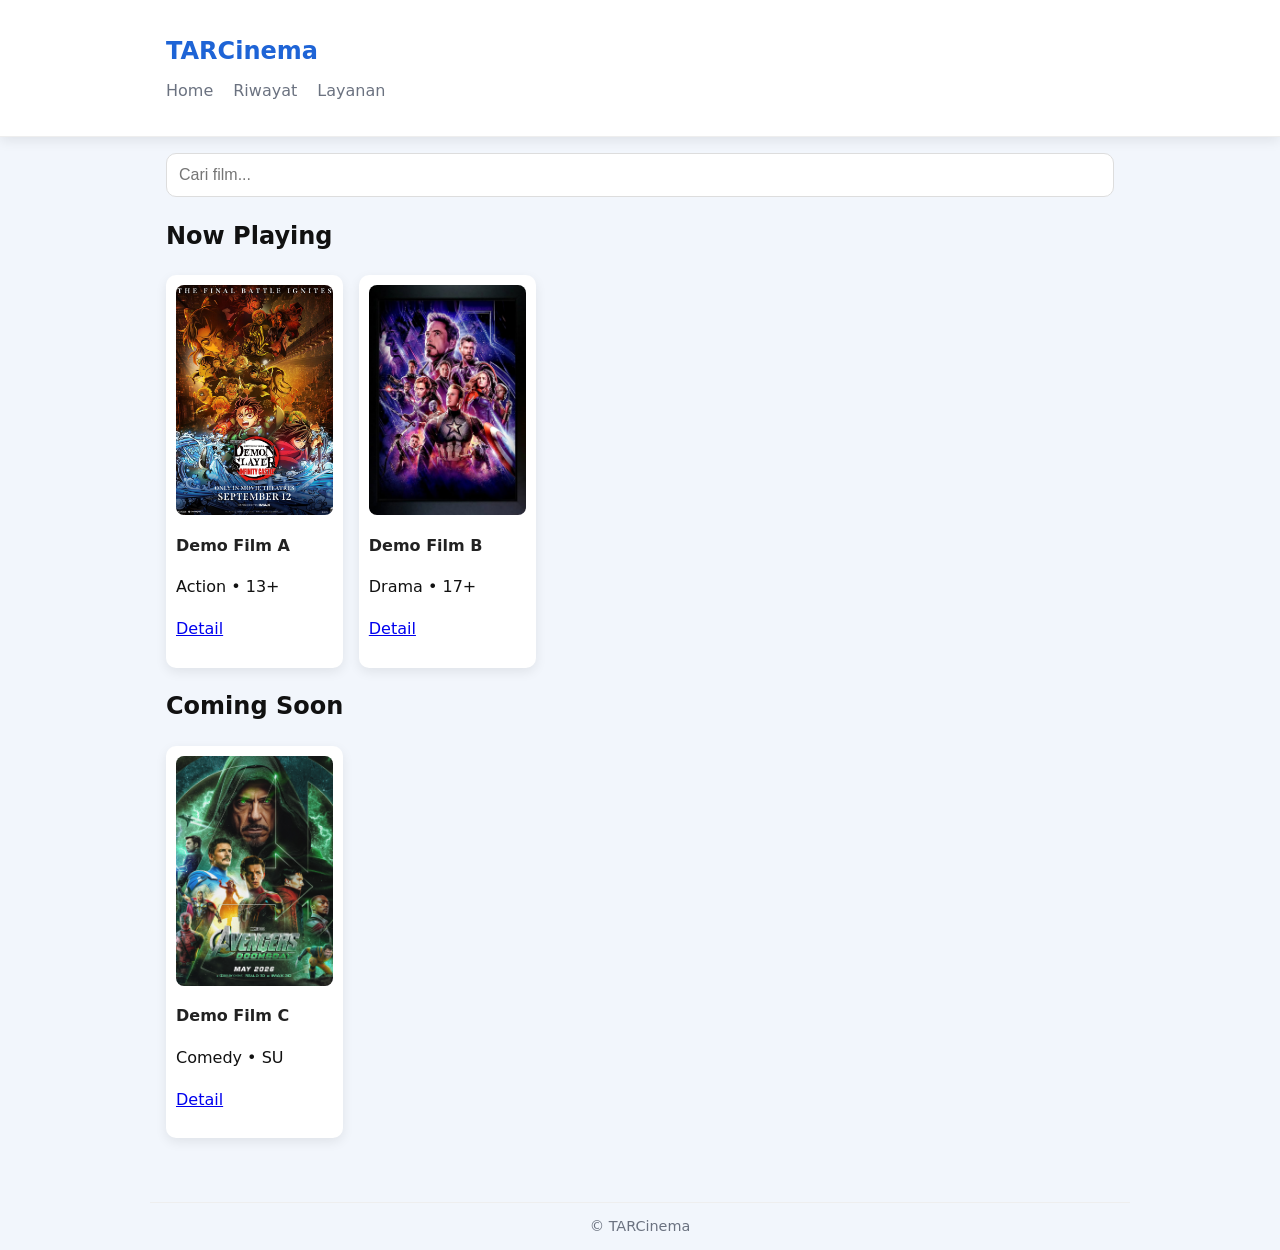
==== index.html @ 1cc2faab "First Commit - basic homepage and chatbot feature" ====
<!doctype html>
<html lang="id">
<head>
  <meta charset="utf-8" />
  <meta name="viewport" content="width=device-width,initial-scale=1" />
  <title>Now Playing - </title>
  <link rel="stylesheet" href="css/style.css" />
  <script src="https://code.jquery.com/jquery-3.7.0.min.js"></script>
</head>
<body>
  <header class="navbar">
    <div class="container">
      <h1 class="brand">TARCinema</h1>
      <nav>
        <a href="index.html">Home</a>
        <a href="">Riwayat</a>
        <a href="customer.html">Layanan</a>
      </nav>
    </div>
  </header>

  <main class="container">
    <section class="search">
      <input id="searchInput" placeholder="Cari film..." />
    </section>

    <section>
      <h2>Now Playing</h2>
      <div id="nowPlaying" class="cards-grid"></div>
    </section>

    <section>
      <h2>Coming Soon</h2>
      <div id="comingSoon" class="cards-grid"></div>
    </section>
  </main>

  <footer class="container footer">© TARCinema </footer>

  <script src="js/app.js"></script>
  <script>
    $(function(){
      renderHome();
    });
  </script>
</body>
</html>
---- css/style.css ----
:root {
  --accent: #1e64d6;
  --accent-hover: #1555b8;
  --muted: #6b7280;
  --bg: #f2f6fc;
  --card: #fff;
  --radius: 10px;
  --shadow: 0 4px 12px rgba(0, 0, 0, 0.08);
}

* {
  box-sizing: border-box;
}

body {
  margin: 0;
  font-family: 'Inter', system-ui, Segoe UI, Arial, sans-serif;
  background: var(--bg);
  color: #111;
  line-height: 1.6;
}

.container {
  max-width: 980px;
  margin: 0 auto;
  padding: 16px;
}

.navbar {
  background: var(--card);
  padding: 16px;
  border-bottom: 1px solid #eee;
  box-shadow: var(--shadow);
  position: sticky;
  top: 0;
  z-index: 50;
}

.brand {
  font-weight: 700;
  margin: 0;
  color: var(--accent);
  font-size: 1.5rem;
}

.navbar nav {
  margin-top: 8px;
  display: flex;
  gap: 20px;
}

.navbar a {
  text-decoration: none;
  color: var(--muted);
  font-weight: 500;
  transition: 0.2s;
}

.navbar a:hover {
  color: var(--accent);
}

.cards-grid {
  display: grid;
  grid-template-columns: repeat(auto-fill, minmax(160px, 1fr));
  gap: 16px;
  margin: 16px 0;
}

.card {
  background: var(--card);
  padding: 10px;
  border-radius: var(--radius);
  box-shadow: var(--shadow);
  transition: transform 0.2s, box-shadow 0.2s;
}

.card:hover {
  transform: translateY(-4px);
  box-shadow: 0 6px 16px rgba(0, 0, 0, 0.12);
}

.card img {
  width: 100%;
  height: 230px;
  object-fit: cover;
  border-radius: 8px;
}

.card h3 {
  margin: 10px 0 4px;
  font-size: 1rem;
  color: #222;
}

.search input {
  width: 100%;
  padding: 12px;
  border-radius: var(--radius);
  border: 1px solid #ddd;
  font-size: 1rem;
  transition: 0.2s;
}

.search input:focus {
  border-color: var(--accent);
  outline: none;
  box-shadow: 0 0 0 3px rgba(30, 100, 214, 0.2);
}

.footer {
  margin-top: 32px;
  padding: 12px;
  text-align: center;
  color: var(--muted);
  font-size: 0.9rem;
  border-top: 1px solid #eee;
}
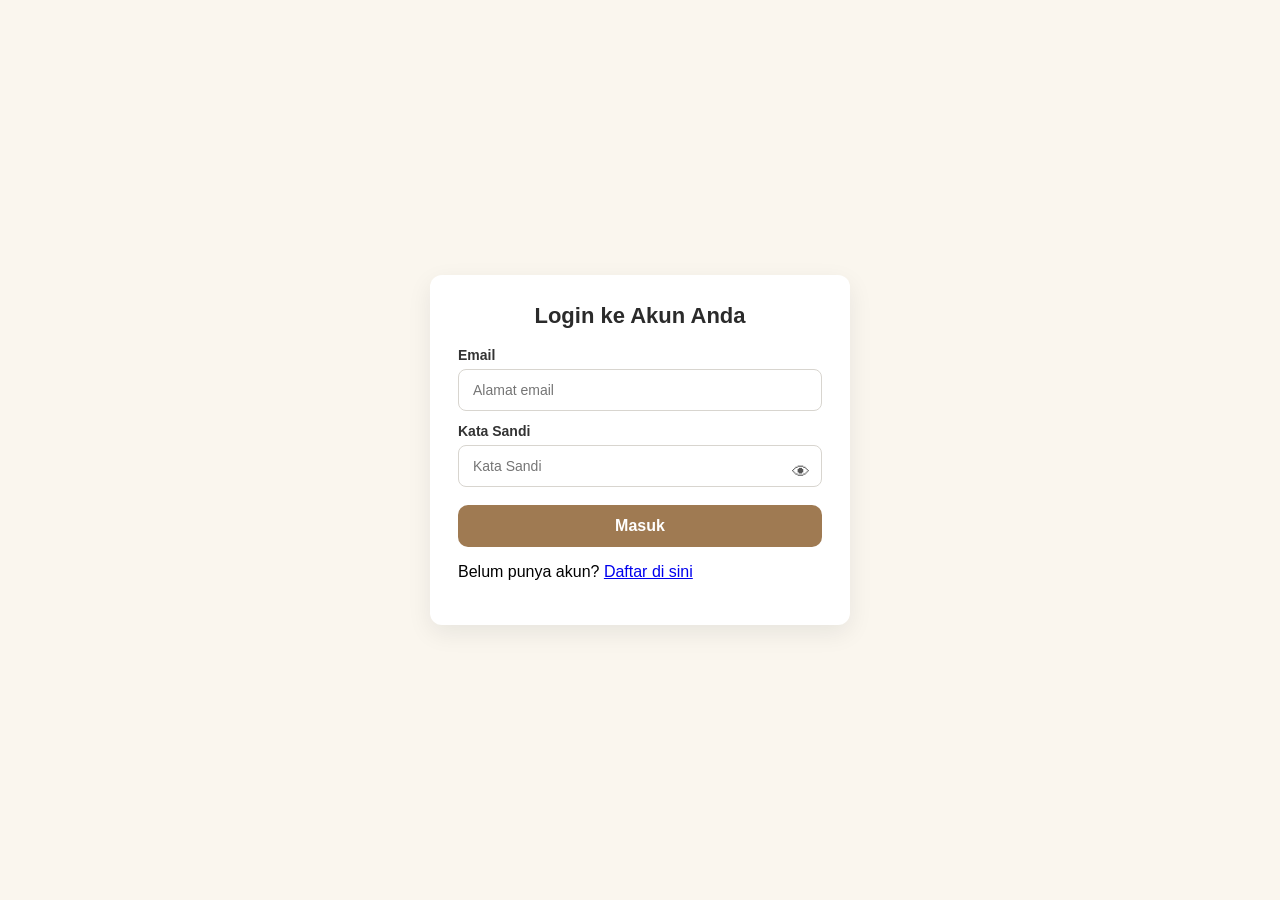
==== commit df0d3b10: "Fitur Register" ====
--- a/index.html
+++ b/index.html
@@ -36,6 +36,30 @@
   </main>
 
   <footer class="container footer">© TARCinema </footer>
+  <script>
+  $(function () {
+    const loggedInUser = JSON.parse(localStorage.getItem('loggedInUser'));
+    if (!loggedInUser) {
+      alert('Silakan login dulu.');
+      window.location.href = 'login.html';
+      return;
+    }
+
+    // Tampilkan nama user di navbar (opsional)
+    $('.navbar .container').append(
+      `<span style="margin-left:20px;">Hai, ${loggedInUser.name} | <a href="#" id="logout-link">Logout</a></span>`
+    );
+
+    // Logout
+    $('#logout-link').on('click', function (e) {
+      e.preventDefault();
+      localStorage.removeItem('loggedInUser');
+      window.location.href = 'login.html';
+    });
+
+    renderHome();
+  });
+</script>
 
   <script src="js/app.js"></script>
   <script>
